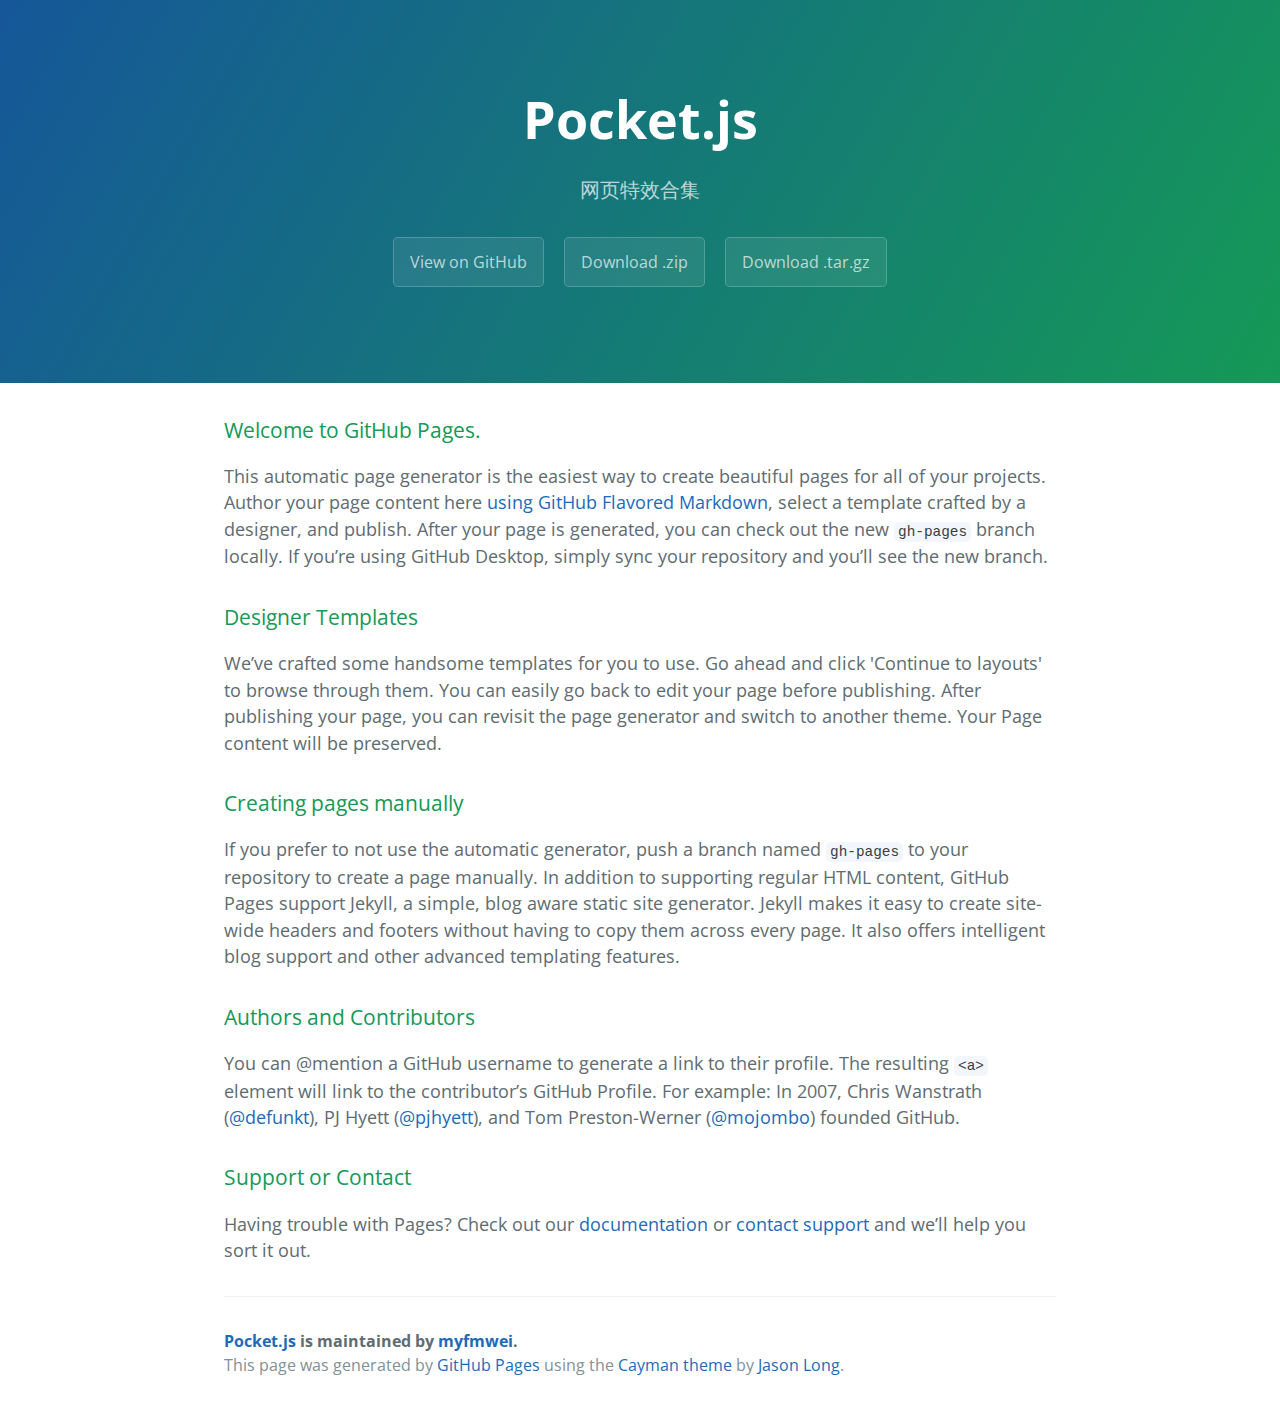
==== index.html @ b35ccb73 "Create gh-pages branch via GitHub" ====
<!DOCTYPE html>
<html lang="en-us">
  <head>
    <meta charset="UTF-8">
    <title>Pocket.js by myfmwei</title>
    <meta name="viewport" content="width=device-width, initial-scale=1">
    <link rel="stylesheet" type="text/css" href="stylesheets/normalize.css" media="screen">
    <link href='https://fonts.googleapis.com/css?family=Open+Sans:400,700' rel='stylesheet' type='text/css'>
    <link rel="stylesheet" type="text/css" href="stylesheets/stylesheet.css" media="screen">
    <link rel="stylesheet" type="text/css" href="stylesheets/github-light.css" media="screen">
  </head>
  <body>
    <section class="page-header">
      <h1 class="project-name">Pocket.js</h1>
      <h2 class="project-tagline">网页特效合集</h2>
      <a href="https://github.com/myfmwei/pocket.js" class="btn">View on GitHub</a>
      <a href="https://github.com/myfmwei/pocket.js/zipball/master" class="btn">Download .zip</a>
      <a href="https://github.com/myfmwei/pocket.js/tarball/master" class="btn">Download .tar.gz</a>
    </section>

    <section class="main-content">
      <h3>
<a id="welcome-to-github-pages" class="anchor" href="#welcome-to-github-pages" aria-hidden="true"><span aria-hidden="true" class="octicon octicon-link"></span></a>Welcome to GitHub Pages.</h3>

<p>This automatic page generator is the easiest way to create beautiful pages for all of your projects. Author your page content here <a href="https://guides.github.com/features/mastering-markdown/">using GitHub Flavored Markdown</a>, select a template crafted by a designer, and publish. After your page is generated, you can check out the new <code>gh-pages</code> branch locally. If you’re using GitHub Desktop, simply sync your repository and you’ll see the new branch.</p>

<h3>
<a id="designer-templates" class="anchor" href="#designer-templates" aria-hidden="true"><span aria-hidden="true" class="octicon octicon-link"></span></a>Designer Templates</h3>

<p>We’ve crafted some handsome templates for you to use. Go ahead and click 'Continue to layouts' to browse through them. You can easily go back to edit your page before publishing. After publishing your page, you can revisit the page generator and switch to another theme. Your Page content will be preserved.</p>

<h3>
<a id="creating-pages-manually" class="anchor" href="#creating-pages-manually" aria-hidden="true"><span aria-hidden="true" class="octicon octicon-link"></span></a>Creating pages manually</h3>

<p>If you prefer to not use the automatic generator, push a branch named <code>gh-pages</code> to your repository to create a page manually. In addition to supporting regular HTML content, GitHub Pages support Jekyll, a simple, blog aware static site generator. Jekyll makes it easy to create site-wide headers and footers without having to copy them across every page. It also offers intelligent blog support and other advanced templating features.</p>

<h3>
<a id="authors-and-contributors" class="anchor" href="#authors-and-contributors" aria-hidden="true"><span aria-hidden="true" class="octicon octicon-link"></span></a>Authors and Contributors</h3>

<p>You can @mention a GitHub username to generate a link to their profile. The resulting <code>&lt;a&gt;</code> element will link to the contributor’s GitHub Profile. For example: In 2007, Chris Wanstrath (<a href="https://github.com/defunkt" class="user-mention">@defunkt</a>), PJ Hyett (<a href="https://github.com/pjhyett" class="user-mention">@pjhyett</a>), and Tom Preston-Werner (<a href="https://github.com/mojombo" class="user-mention">@mojombo</a>) founded GitHub.</p>

<h3>
<a id="support-or-contact" class="anchor" href="#support-or-contact" aria-hidden="true"><span aria-hidden="true" class="octicon octicon-link"></span></a>Support or Contact</h3>

<p>Having trouble with Pages? Check out our <a href="https://help.github.com/pages">documentation</a> or <a href="https://github.com/contact">contact support</a> and we’ll help you sort it out.</p>

      <footer class="site-footer">
        <span class="site-footer-owner"><a href="https://github.com/myfmwei/pocket.js">Pocket.js</a> is maintained by <a href="https://github.com/myfmwei">myfmwei</a>.</span>

        <span class="site-footer-credits">This page was generated by <a href="https://pages.github.com">GitHub Pages</a> using the <a href="https://github.com/jasonlong/cayman-theme">Cayman theme</a> by <a href="https://twitter.com/jasonlong">Jason Long</a>.</span>
      </footer>

    </section>

  
  </body>
</html>
---- stylesheets/stylesheet.css ----
* {
  box-sizing: border-box; }

body {
  padding: 0;
  margin: 0;
  font-family: "Open Sans", "Helvetica Neue", Helvetica, Arial, sans-serif;
  font-size: 16px;
  line-height: 1.5;
  color: #606c71; }

a {
  color: #1e6bb8;
  text-decoration: none; }
  a:hover {
    text-decoration: underline; }

.btn {
  display: inline-block;
  margin-bottom: 1rem;
  color: rgba(255, 255, 255, 0.7);
  background-color: rgba(255, 255, 255, 0.08);
  border-color: rgba(255, 255, 255, 0.2);
  border-style: solid;
  border-width: 1px;
  border-radius: 0.3rem;
  transition: color 0.2s, background-color 0.2s, border-color 0.2s; }
  .btn + .btn {
    margin-left: 1rem; }

.btn:hover {
  color: rgba(255, 255, 255, 0.8);
  text-decoration: none;
  background-color: rgba(255, 255, 255, 0.2);
  border-color: rgba(255, 255, 255, 0.3); }

@media screen and (min-width: 64em) {
  .btn {
    padding: 0.75rem 1rem; } }

@media screen and (min-width: 42em) and (max-width: 64em) {
  .btn {
    padding: 0.6rem 0.9rem;
    font-size: 0.9rem; } }

@media screen and (max-width: 42em) {
  .btn {
    display: block;
    width: 100%;
    padding: 0.75rem;
    font-size: 0.9rem; }
    .btn + .btn {
      margin-top: 1rem;
      margin-left: 0; } }

.page-header {
  color: #fff;
  text-align: center;
  background-color: #159957;
  background-image: linear-gradient(120deg, #155799, #159957); }

@media screen and (min-width: 64em) {
  .page-header {
    padding: 5rem 6rem; } }

@media screen and (min-width: 42em) and (max-width: 64em) {
  .page-header {
    padding: 3rem 4rem; } }

@media screen and (max-width: 42em) {
  .page-header {
    padding: 2rem 1rem; } }

.project-name {
  margin-top: 0;
  margin-bottom: 0.1rem; }

@media screen and (min-width: 64em) {
  .project-name {
    font-size: 3.25rem; } }

@media screen and (min-width: 42em) and (max-width: 64em) {
  .project-name {
    font-size: 2.25rem; } }

@media screen and (max-width: 42em) {
  .project-name {
    font-size: 1.75rem; } }

.project-tagline {
  margin-bottom: 2rem;
  font-weight: normal;
  opacity: 0.7; }

@media screen and (min-width: 64em) {
  .project-tagline {
    font-size: 1.25rem; } }

@media screen and (min-width: 42em) and (max-width: 64em) {
  .project-tagline {
    font-size: 1.15rem; } }

@media screen and (max-width: 42em) {
  .project-tagline {
    font-size: 1rem; } }

.main-content :first-child {
  margin-top: 0; }
.main-content img {
  max-width: 100%; }
.main-content h1, .main-content h2, .main-content h3, .main-content h4, .main-content h5, .main-content h6 {
  margin-top: 2rem;
  margin-bottom: 1rem;
  font-weight: normal;
  color: #159957; }
.main-content p {
  margin-bottom: 1em; }
.main-content code {
  padding: 2px 4px;
  font-family: Consolas, "Liberation Mono", Menlo, Courier, monospace;
  font-size: 0.9rem;
  color: #383e41;
  background-color: #f3f6fa;
  border-radius: 0.3rem; }
.main-content pre {
  padding: 0.8rem;
  margin-top: 0;
  margin-bottom: 1rem;
  font: 1rem Consolas, "Liberation Mono", Menlo, Courier, monospace;
  color: #567482;
  word-wrap: normal;
  background-color: #f3f6fa;
  border: solid 1px #dce6f0;
  border-radius: 0.3rem; }
  .main-content pre > code {
    padding: 0;
    margin: 0;
    font-size: 0.9rem;
    color: #567482;
    word-break: normal;
    white-space: pre;
    background: transparent;
    border: 0; }
.main-content .highlight {
  margin-bottom: 1rem; }
  .main-content .highlight pre {
    margin-bottom: 0;
    word-break: normal; }
.main-content .highlight pre, .main-content pre {
  padding: 0.8rem;
  overflow: auto;
  font-size: 0.9rem;
  line-height: 1.45;
  border-radius: 0.3rem; }
.main-content pre code, .main-content pre tt {
  display: inline;
  max-width: initial;
  padding: 0;
  margin: 0;
  overflow: initial;
  line-height: inherit;
  word-wrap: normal;
  background-color: transparent;
  border: 0; }
  .main-content pre code:before, .main-content pre code:after, .main-content pre tt:before, .main-content pre tt:after {
    content: normal; }
.main-content ul, .main-content ol {
  margin-top: 0; }
.main-content blockquote {
  padding: 0 1rem;
  margin-left: 0;
  color: #819198;
  border-left: 0.3rem solid #dce6f0; }
  .main-content blockquote > :first-child {
    margin-top: 0; }
  .main-content blockquote > :last-child {
    margin-bottom: 0; }
.main-content table {
  display: block;
  width: 100%;
  overflow: auto;
  word-break: normal;
  word-break: keep-all; }
  .main-content table th {
    font-weight: bold; }
  .main-content table th, .main-content table td {
    padding: 0.5rem 1rem;
    border: 1px solid #e9ebec; }
.main-content dl {
  padding: 0; }
  .main-content dl dt {
    padding: 0;
    margin-top: 1rem;
    font-size: 1rem;
    font-weight: bold; }
  .main-content dl dd {
    padding: 0;
    margin-bottom: 1rem; }
.main-content hr {
  height: 2px;
  padding: 0;
  margin: 1rem 0;
  background-color: #eff0f1;
  border: 0; }

@media screen and (min-width: 64em) {
  .main-content {
    max-width: 64rem;
    padding: 2rem 6rem;
    margin: 0 auto;
    font-size: 1.1rem; } }

@media screen and (min-width: 42em) and (max-width: 64em) {
  .main-content {
    padding: 2rem 4rem;
    font-size: 1.1rem; } }

@media screen and (max-width: 42em) {
  .main-content {
    padding: 2rem 1rem;
    font-size: 1rem; } }

.site-footer {
  padding-top: 2rem;
  margin-top: 2rem;
  border-top: solid 1px #eff0f1; }

.site-footer-owner {
  display: block;
  font-weight: bold; }

.site-footer-credits {
  color: #819198; }

@media screen and (min-width: 64em) {
  .site-footer {
    font-size: 1rem; } }

@media screen and (min-width: 42em) and (max-width: 64em) {
  .site-footer {
    font-size: 1rem; } }

@media screen and (max-width: 42em) {
  .site-footer {
    font-size: 0.9rem; } }
---- stylesheets/github-light.css ----
/*
The MIT License (MIT)

Copyright (c) 2016 GitHub, Inc.

Permission is hereby granted, free of charge, to any person obtaining a copy
of this software and associated documentation files (the "Software"), to deal
in the Software without restriction, including without limitation the rights
to use, copy, modify, merge, publish, distribute, sublicense, and/or sell
copies of the Software, and to permit persons to whom the Software is
furnished to do so, subject to the following conditions:

The above copyright notice and this permission notice shall be included in all
copies or substantial portions of the Software.

THE SOFTWARE IS PROVIDED "AS IS", WITHOUT WARRANTY OF ANY KIND, EXPRESS OR
IMPLIED, INCLUDING BUT NOT LIMITED TO THE WARRANTIES OF MERCHANTABILITY,
FITNESS FOR A PARTICULAR PURPOSE AND NONINFRINGEMENT. IN NO EVENT SHALL THE
AUTHORS OR COPYRIGHT HOLDERS BE LIABLE FOR ANY CLAIM, DAMAGES OR OTHER
LIABILITY, WHETHER IN AN ACTION OF CONTRACT, TORT OR OTHERWISE, ARISING FROM,
OUT OF OR IN CONNECTION WITH THE SOFTWARE OR THE USE OR OTHER DEALINGS IN THE
SOFTWARE.

*/

.pl-c /* comment */ {
  color: #969896;
}

.pl-c1 /* constant, variable.other.constant, support, meta.property-name, support.constant, support.variable, meta.module-reference, markup.raw, meta.diff.header */,
.pl-s .pl-v /* string variable */ {
  color: #0086b3;
}

.pl-e /* entity */,
.pl-en /* entity.name */ {
  color: #795da3;
}

.pl-smi /* variable.parameter.function, storage.modifier.package, storage.modifier.import, storage.type.java, variable.other */,
.pl-s .pl-s1 /* string source */ {
  color: #333;
}

.pl-ent /* entity.name.tag */ {
  color: #63a35c;
}

.pl-k /* keyword, storage, storage.type */ {
  color: #a71d5d;
}

.pl-s /* string */,
.pl-pds /* punctuation.definition.string, string.regexp.character-class */,
.pl-s .pl-pse .pl-s1 /* string punctuation.section.embedded source */,
.pl-sr /* string.regexp */,
.pl-sr .pl-cce /* string.regexp constant.character.escape */,
.pl-sr .pl-sre /* string.regexp source.ruby.embedded */,
.pl-sr .pl-sra /* string.regexp string.regexp.arbitrary-repitition */ {
  color: #183691;
}

.pl-v /* variable */ {
  color: #ed6a43;
}

.pl-id /* invalid.deprecated */ {
  color: #b52a1d;
}

.pl-ii /* invalid.illegal */ {
  color: #f8f8f8;
  background-color: #b52a1d;
}

.pl-sr .pl-cce /* string.regexp constant.character.escape */ {
  font-weight: bold;
  color: #63a35c;
}

.pl-ml /* markup.list */ {
  color: #693a17;
}

.pl-mh /* markup.heading */,
.pl-mh .pl-en /* markup.heading entity.name */,
.pl-ms /* meta.separator */ {
  font-weight: bold;
  color: #1d3e81;
}

.pl-mq /* markup.quote */ {
  color: #008080;
}

.pl-mi /* markup.italic */ {
  font-style: italic;
  color: #333;
}

.pl-mb /* markup.bold */ {
  font-weight: bold;
  color: #333;
}

.pl-md /* markup.deleted, meta.diff.header.from-file */ {
  color: #bd2c00;
  background-color: #ffecec;
}

.pl-mi1 /* markup.inserted, meta.diff.header.to-file */ {
  color: #55a532;
  background-color: #eaffea;
}

.pl-mdr /* meta.diff.range */ {
  font-weight: bold;
  color: #795da3;
}

.pl-mo /* meta.output */ {
  color: #1d3e81;
}
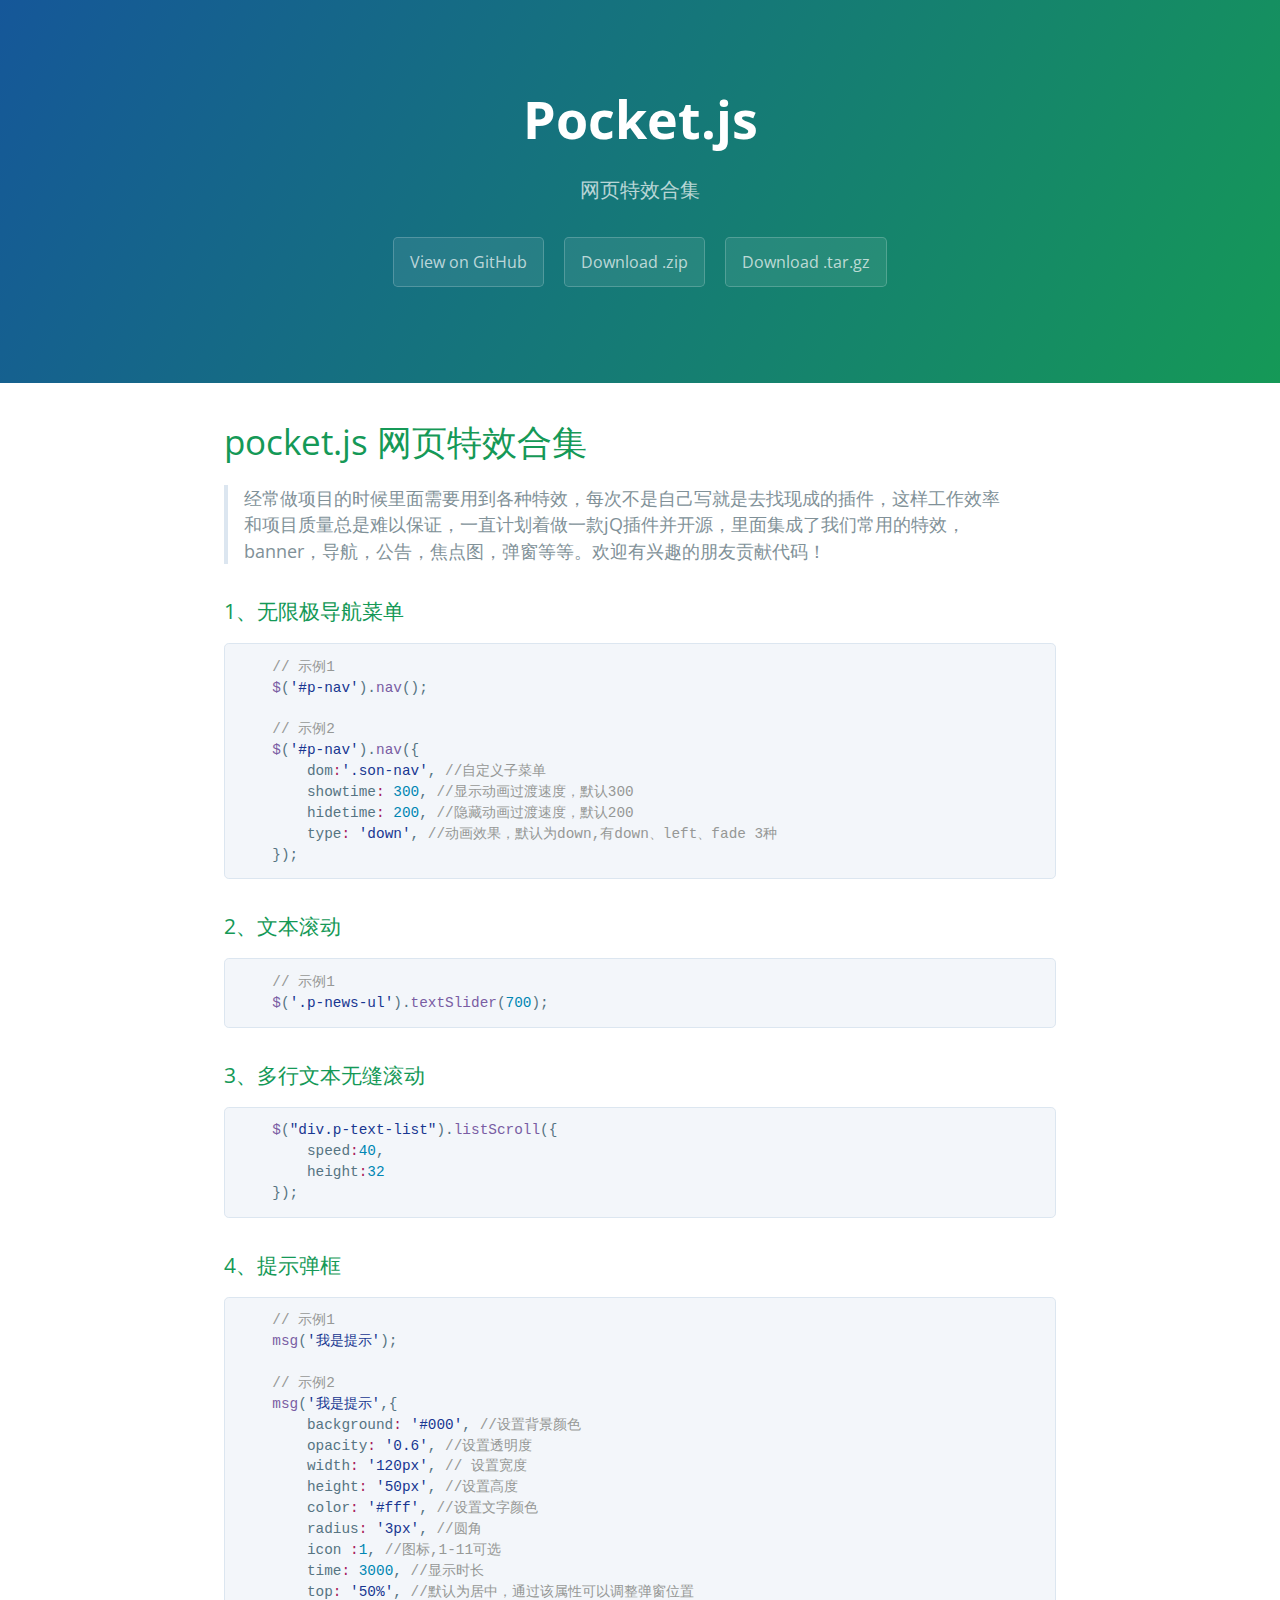
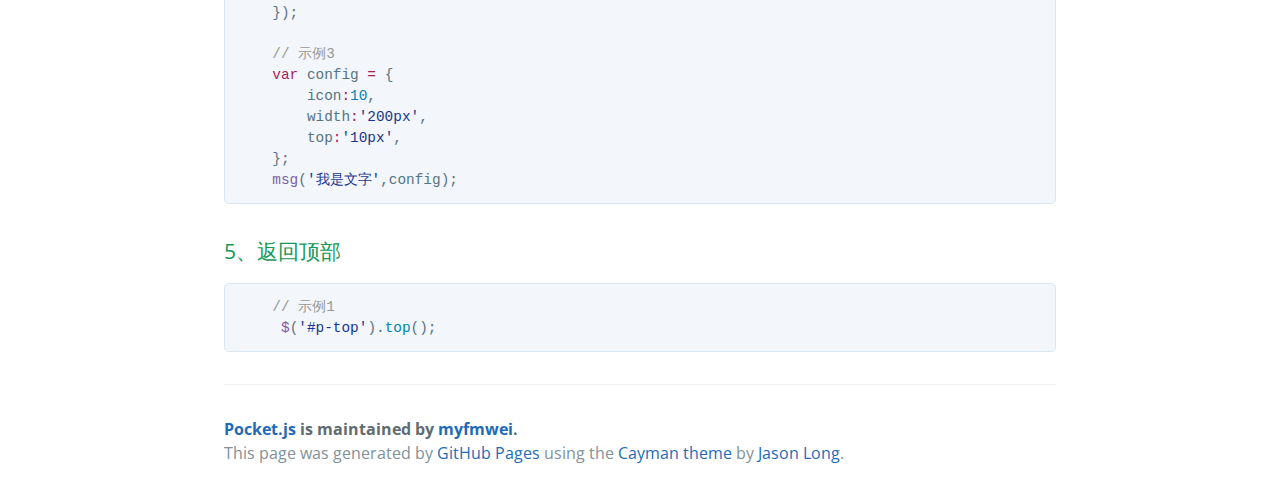
==== commit be42cc1e: "Create gh-pages branch via GitHub" ====
--- a/index.html
+++ b/index.html
@@ -19,30 +19,73 @@
     </section>
 
     <section class="main-content">
-      <h3>
-<a id="welcome-to-github-pages" class="anchor" href="#welcome-to-github-pages" aria-hidden="true"><span aria-hidden="true" class="octicon octicon-link"></span></a>Welcome to GitHub Pages.</h3>
+      <h1>
+<a id="pocketjs-网页特效合集" class="anchor" href="#pocketjs-%E7%BD%91%E9%A1%B5%E7%89%B9%E6%95%88%E5%90%88%E9%9B%86" aria-hidden="true"><span aria-hidden="true" class="octicon octicon-link"></span></a>pocket.js 网页特效合集</h1>
 
-<p>This automatic page generator is the easiest way to create beautiful pages for all of your projects. Author your page content here <a href="https://guides.github.com/features/mastering-markdown/">using GitHub Flavored Markdown</a>, select a template crafted by a designer, and publish. After your page is generated, you can check out the new <code>gh-pages</code> branch locally. If you’re using GitHub Desktop, simply sync your repository and you’ll see the new branch.</p>
+<blockquote>
+<p>经常做项目的时候里面需要用到各种特效，每次不是自己写就是去找现成的插件，这样工作效率和项目质量总是难以保证，一直计划着做一款jQ插件并开源，里面集成了我们常用的特效，banner，导航，公告，焦点图，弹窗等等。欢迎有兴趣的朋友贡献代码！</p>
+</blockquote>
 
 <h3>
-<a id="designer-templates" class="anchor" href="#designer-templates" aria-hidden="true"><span aria-hidden="true" class="octicon octicon-link"></span></a>Designer Templates</h3>
+<a id="1无限极导航菜单" class="anchor" href="#1%E6%97%A0%E9%99%90%E6%9E%81%E5%AF%BC%E8%88%AA%E8%8F%9C%E5%8D%95" aria-hidden="true"><span aria-hidden="true" class="octicon octicon-link"></span></a>1、无限极导航菜单</h3>
 
-<p>We’ve crafted some handsome templates for you to use. Go ahead and click 'Continue to layouts' to browse through them. You can easily go back to edit your page before publishing. After publishing your page, you can revisit the page generator and switch to another theme. Your Page content will be preserved.</p>
+<div class="highlight highlight-source-js"><pre>    <span class="pl-c">// 示例1</span>
+    <span class="pl-en">$</span>(<span class="pl-s"><span class="pl-pds">'</span>#p-nav<span class="pl-pds">'</span></span>).<span class="pl-en">nav</span>();
+
+    <span class="pl-c">// 示例2</span>
+    <span class="pl-en">$</span>(<span class="pl-s"><span class="pl-pds">'</span>#p-nav<span class="pl-pds">'</span></span>).<span class="pl-en">nav</span>({
+        dom<span class="pl-k">:</span><span class="pl-s"><span class="pl-pds">'</span>.son-nav<span class="pl-pds">'</span></span>, <span class="pl-c">//自定义子菜单</span>
+        showtime<span class="pl-k">:</span> <span class="pl-c1">300</span>, <span class="pl-c">//显示动画过渡速度，默认300</span>
+        hidetime<span class="pl-k">:</span> <span class="pl-c1">200</span>, <span class="pl-c">//隐藏动画过渡速度，默认200</span>
+        type<span class="pl-k">:</span> <span class="pl-s"><span class="pl-pds">'</span>down<span class="pl-pds">'</span></span>, <span class="pl-c">//动画效果，默认为down,有down、left、fade 3种</span>
+    });</pre></div>
 
 <h3>
-<a id="creating-pages-manually" class="anchor" href="#creating-pages-manually" aria-hidden="true"><span aria-hidden="true" class="octicon octicon-link"></span></a>Creating pages manually</h3>
+<a id="2文本滚动" class="anchor" href="#2%E6%96%87%E6%9C%AC%E6%BB%9A%E5%8A%A8" aria-hidden="true"><span aria-hidden="true" class="octicon octicon-link"></span></a>2、文本滚动</h3>
 
-<p>If you prefer to not use the automatic generator, push a branch named <code>gh-pages</code> to your repository to create a page manually. In addition to supporting regular HTML content, GitHub Pages support Jekyll, a simple, blog aware static site generator. Jekyll makes it easy to create site-wide headers and footers without having to copy them across every page. It also offers intelligent blog support and other advanced templating features.</p>
+<div class="highlight highlight-source-js"><pre>    <span class="pl-c">// 示例1</span>
+    <span class="pl-en">$</span>(<span class="pl-s"><span class="pl-pds">'</span>.p-news-ul<span class="pl-pds">'</span></span>).<span class="pl-en">textSlider</span>(<span class="pl-c1">700</span>);</pre></div>
 
 <h3>
-<a id="authors-and-contributors" class="anchor" href="#authors-and-contributors" aria-hidden="true"><span aria-hidden="true" class="octicon octicon-link"></span></a>Authors and Contributors</h3>
+<a id="3多行文本无缝滚动" class="anchor" href="#3%E5%A4%9A%E8%A1%8C%E6%96%87%E6%9C%AC%E6%97%A0%E7%BC%9D%E6%BB%9A%E5%8A%A8" aria-hidden="true"><span aria-hidden="true" class="octicon octicon-link"></span></a>3、多行文本无缝滚动</h3>
 
-<p>You can @mention a GitHub username to generate a link to their profile. The resulting <code>&lt;a&gt;</code> element will link to the contributor’s GitHub Profile. For example: In 2007, Chris Wanstrath (<a href="https://github.com/defunkt" class="user-mention">@defunkt</a>), PJ Hyett (<a href="https://github.com/pjhyett" class="user-mention">@pjhyett</a>), and Tom Preston-Werner (<a href="https://github.com/mojombo" class="user-mention">@mojombo</a>) founded GitHub.</p>
+<div class="highlight highlight-source-js"><pre>    <span class="pl-en">$</span>(<span class="pl-s"><span class="pl-pds">"</span>div.p-text-list<span class="pl-pds">"</span></span>).<span class="pl-en">listScroll</span>({
+        speed<span class="pl-k">:</span><span class="pl-c1">40</span>,
+        height<span class="pl-k">:</span><span class="pl-c1">32</span>
+    });</pre></div>
 
 <h3>
-<a id="support-or-contact" class="anchor" href="#support-or-contact" aria-hidden="true"><span aria-hidden="true" class="octicon octicon-link"></span></a>Support or Contact</h3>
+<a id="4提示弹框" class="anchor" href="#4%E6%8F%90%E7%A4%BA%E5%BC%B9%E6%A1%86" aria-hidden="true"><span aria-hidden="true" class="octicon octicon-link"></span></a>4、提示弹框</h3>
 
-<p>Having trouble with Pages? Check out our <a href="https://help.github.com/pages">documentation</a> or <a href="https://github.com/contact">contact support</a> and we’ll help you sort it out.</p>
+<div class="highlight highlight-source-js"><pre>    <span class="pl-c">// 示例1</span>
+    <span class="pl-en">msg</span>(<span class="pl-s"><span class="pl-pds">'</span>我是提示<span class="pl-pds">'</span></span>);
+
+    <span class="pl-c">// 示例2</span>
+    <span class="pl-en">msg</span>(<span class="pl-s"><span class="pl-pds">'</span>我是提示<span class="pl-pds">'</span></span>,{
+        background<span class="pl-k">:</span> <span class="pl-s"><span class="pl-pds">'</span>#000<span class="pl-pds">'</span></span>, <span class="pl-c">//设置背景颜色</span>
+        opacity<span class="pl-k">:</span> <span class="pl-s"><span class="pl-pds">'</span>0.6<span class="pl-pds">'</span></span>, <span class="pl-c">//设置透明度</span>
+        width<span class="pl-k">:</span> <span class="pl-s"><span class="pl-pds">'</span>120px<span class="pl-pds">'</span></span>, <span class="pl-c">// 设置宽度</span>
+        height<span class="pl-k">:</span> <span class="pl-s"><span class="pl-pds">'</span>50px<span class="pl-pds">'</span></span>, <span class="pl-c">//设置高度</span>
+        color<span class="pl-k">:</span> <span class="pl-s"><span class="pl-pds">'</span>#fff<span class="pl-pds">'</span></span>, <span class="pl-c">//设置文字颜色</span>
+        radius<span class="pl-k">:</span> <span class="pl-s"><span class="pl-pds">'</span>3px<span class="pl-pds">'</span></span>, <span class="pl-c">//圆角</span>
+        icon <span class="pl-k">:</span><span class="pl-c1">1</span>, <span class="pl-c">//图标,1-11可选</span>
+        time<span class="pl-k">:</span> <span class="pl-c1">3000</span>, <span class="pl-c">//显示时长</span>
+        top<span class="pl-k">:</span> <span class="pl-s"><span class="pl-pds">'</span>50%<span class="pl-pds">'</span></span>, <span class="pl-c">//默认为居中，通过该属性可以调整弹窗位置</span>
+    });
+
+    <span class="pl-c">// 示例3</span>
+    <span class="pl-k">var</span> config <span class="pl-k">=</span> {
+        icon<span class="pl-k">:</span><span class="pl-c1">10</span>,
+        width<span class="pl-k">:</span><span class="pl-s"><span class="pl-pds">'</span>200px<span class="pl-pds">'</span></span>,
+        top<span class="pl-k">:</span><span class="pl-s"><span class="pl-pds">'</span>10px<span class="pl-pds">'</span></span>,
+    };
+    <span class="pl-en">msg</span>(<span class="pl-s"><span class="pl-pds">'</span>我是文字<span class="pl-pds">'</span></span>,config);</pre></div>
+
+<h3>
+<a id="5返回顶部" class="anchor" href="#5%E8%BF%94%E5%9B%9E%E9%A1%B6%E9%83%A8" aria-hidden="true"><span aria-hidden="true" class="octicon octicon-link"></span></a>5、返回顶部</h3>
+
+<div class="highlight highlight-source-js"><pre>    <span class="pl-c">// 示例1</span>
+     <span class="pl-en">$</span>(<span class="pl-s"><span class="pl-pds">'</span>#p-top<span class="pl-pds">'</span></span>).<span class="pl-c1">top</span>();</pre></div>
 
       <footer class="site-footer">
         <span class="site-footer-owner"><a href="https://github.com/myfmwei/pocket.js">Pocket.js</a> is maintained by <a href="https://github.com/myfmwei">myfmwei</a>.</span>
